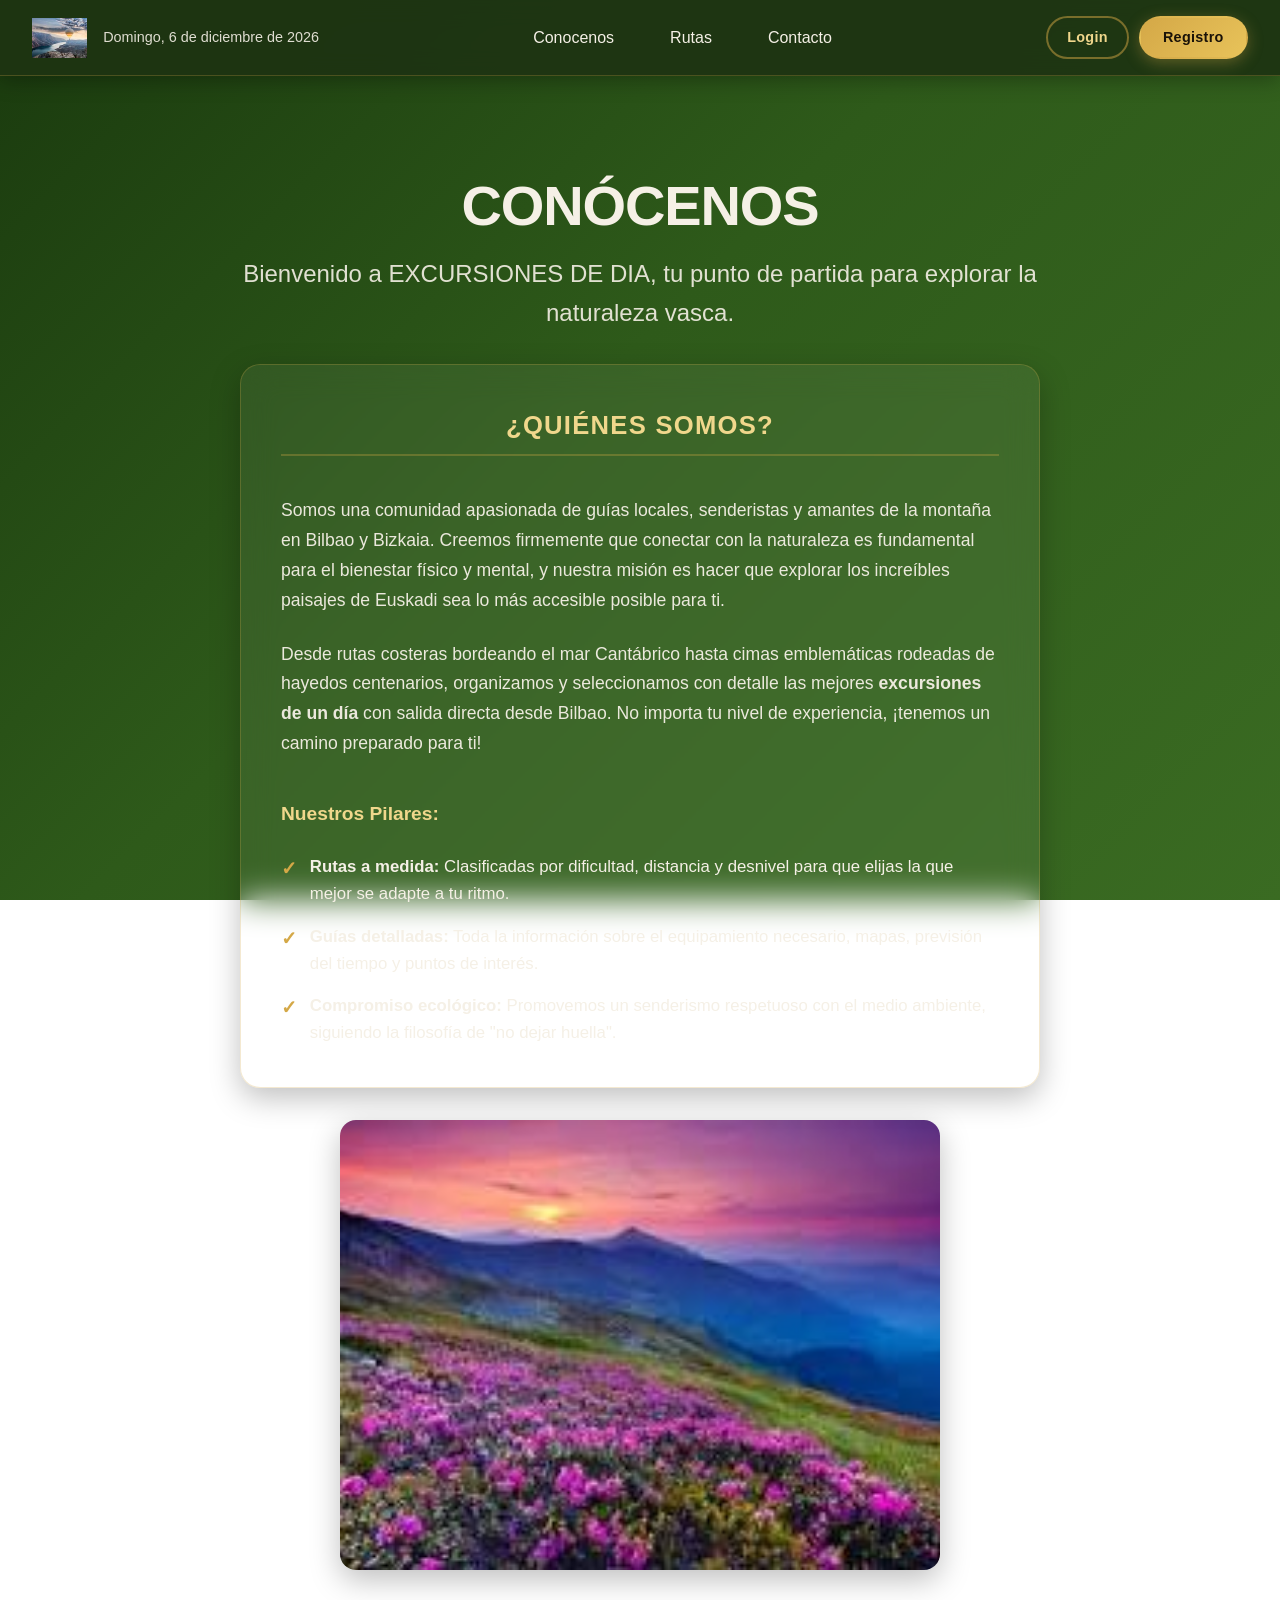
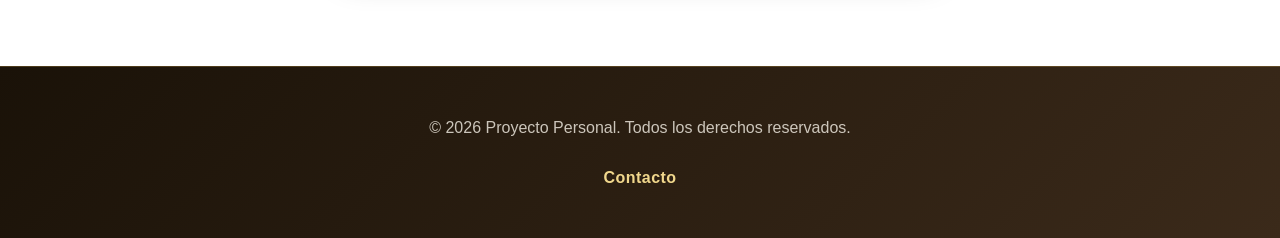
==== conocenos/conocenos.html @ 3b824a56 "primer commit" ====
<!DOCTYPE html>
<html lang="es">
<head>
    <meta charset="UTF-8">
    <meta name="viewport" content="width=device-width, initial-scale=1.0">
    <title>Excursiones de Día | Conócenos</title>
    <link rel="stylesheet" href="../style.css">
    <link rel="stylesheet" href="conocenos.css">
    <meta name="description" content="Conócenos y sabrás cómo organizamos las mejores excursiones de día partiendo de Bilbao y provincia.">
    <link rel="icon" href="../img/logo.jpeg" type="img/png">
</head>

<body>

    <header>
        <div class="header-left">
            <div class="logo_salud"><a href="../index.html"><img src="../img/logo.jpeg" alt="ProyPersonal" /></a></div>
            <div id="fechaDia"></div>
        </div>
        <nav>
            <ul>
                <li><a href="../conocenos/conocenos.html">Conocenos</a></li>
                <li><a href="../rutas/rutas.html">Rutas</a></li>
                <li><a href="../icontacto/icontacto.html">Contacto</a></li>
            </ul>
        </nav>
        <div class="auth-buttons">
            <a href="../ilogin/ilogin.html" class="btn-login" id="btnLogin">Login</a>
            <a href="../registro/registro.html" class="btn-registro" id="btnRegistro">Registro</a>
        </div>
    </header>

    <main>
        <section id="inicio" class="inicio">
            <div class="inicio-inicio">
                <h1>CONÓCENOS</h1>
                <p class="inicio-bienvenida">Bienvenido a EXCURSIONES DE DIA, tu punto de partida para explorar la naturaleza vasca.</p>
                
                <div class="inicio-conocenos" style="max-width: 800px; margin: 2rem auto; background: rgba(255, 255, 255, 0.06); padding: 2.5rem; border-radius: 20px; border: 1px solid rgba(212, 168, 71, 0.25); backdrop-filter: blur(16px); text-align: left; display: flex; flex-direction: column; gap: 1.5rem; box-shadow: var(--card-shadow);">
                    <h2 style="color: var(--highlight-color); text-align: center; border-bottom: 2px solid rgba(212, 168, 71, 0.3); padding-bottom: 0.5rem; margin-bottom: 1rem; font-size: 1.6rem; letter-spacing: 0.05em;">¿QUIÉNES SOMOS?</h2>
                    
                    <p style="font-size: 1.1rem; line-height: 1.7; opacity: 0.95;">
                        Somos una comunidad apasionada de guías locales, senderistas y amantes de la montaña en Bilbao y Bizkaia. Creemos firmemente que conectar con la naturaleza es fundamental para el bienestar físico y mental, y nuestra misión es hacer que explorar los increíbles paisajes de Euskadi sea lo más accesible posible para ti.
                    </p>
                    
                    <p style="font-size: 1.1rem; line-height: 1.7; opacity: 0.95;">
                        Desde rutas costeras bordeando el mar Cantábrico hasta cimas emblemáticas rodeadas de hayedos centenarios, organizamos y seleccionamos con detalle las mejores <strong>excursiones de un día</strong> con salida directa desde Bilbao. No importa tu nivel de experiencia, ¡tenemos un camino preparado para ti!
                    </p>
                    
                    <p style="font-size: 1.2rem; font-weight: 700; color: var(--highlight-color); margin-top: 1rem;">Nuestros Pilares:</p>
                    <ul style="list-style-type: none; padding-left: 0; display: flex; flex-direction: column; gap: 1rem;">
                        <li style="position: relative; padding-left: 1.8rem; font-size: 1.05rem;">
                            <span style="color: var(--accent-color); position: absolute; left: 0; font-weight: 900; font-size: 1.2rem;">✓</span>
                            <strong>Rutas a medida:</strong> Clasificadas por dificultad, distancia y desnivel para que elijas la que mejor se adapte a tu ritmo.
                        </li>
                        <li style="position: relative; padding-left: 1.8rem; font-size: 1.05rem;">
                            <span style="color: var(--accent-color); position: absolute; left: 0; font-weight: 900; font-size: 1.2rem;">✓</span>
                            <strong>Guías detalladas:</strong> Toda la información sobre el equipamiento necesario, mapas, previsión del tiempo y puntos de interés.
                        </li>
                        <li style="position: relative; padding-left: 1.8rem; font-size: 1.05rem;">
                            <span style="color: var(--accent-color); position: absolute; left: 0; font-weight: 900; font-size: 1.2rem;">✓</span>
                            <strong>Compromiso ecológico:</strong> Promovemos un senderismo respetuoso con el medio ambiente, siguiendo la filosofía de "no dejar huella".
                        </li>
                    </ul>
                </div>
                
                <div class="inicio_img">
                    <img src="../img/imagen1.jpeg" alt="Senderismo en Bilbao" style="max-width: 600px; width: 100%; border-radius: var(--border-radius); box-shadow: var(--card-shadow); transition: var(--transition);">
                </div>
            </div>
        </section>     
    </main>

    <footer class="inicio-footer">
        <div class="caja-footer">
            <p class="p-footer">&copy; 2026 Proyecto Personal. Todos los derechos reservados.</p>
            <a href="../icontacto/icontacto.html">Contacto</a>
        </div>
    </footer>
    
    <script src="../js/fechadia.js"></script>

</body>
</html>
---- style.css ----
:root {
    /* Verde bosque oscuro: cabecera, acentos */
    --primary-color: #2d5016;
    /* Fondo principal: verde bosque medio */
    --secondary-color: #3a6b22;
    /* Acento: ámbar dorado (senderos, tierra) */
    --accent-color: #d4a847;
    /* Highlight: ámbar claro */
    --highlight-color: #f0d78c;
    /* Texto claro */
    --text-light: #f5f0e6;
    /* Texto oscuro */
    --text-dark: #1a1208;
    /* Fondo body: gradiente verde-bosque */
    --bg-color: #2e5a1a;
    --bg-gradient: linear-gradient(135deg, #1a3a0e 0%, #2e5a1a 45%, #3a6b22 100%);
    --header-bg: rgba(30, 52, 18, 0.95);
    --card-bg: rgba(255, 255, 255, 0.08);
    --header-shadow: 0 4px 20px rgba(0, 0, 0, 0.3);
    --card-shadow: 0 10px 30px rgba(0, 0, 0, 0.25);
    --transition: all 0.3s cubic-bezier(0.4, 0, 0.2, 1);
    --max-width: 1200px;
    --border-radius: 16px;
}

* {
    box-sizing: border-box;
    margin: 0;
    padding: 0;
}

body {
    background: var(--bg-gradient);
    background-attachment: fixed;
    color: var(--text-light);
    font-family: 'Outfit', -apple-system, BlinkMacSystemFont, 'Segoe UI', Roboto, Oxygen, Ubuntu, Cantarell, 'Open Sans', 'Helvetica Neue', sans-serif;
    line-height: 1.6;
    display: flex;
    flex-direction: column;
    min-height: 100vh;
    overflow-x: hidden;
}

/* Header & Navigation */
header {
    background: var(--header-bg);
    -webkit-backdrop-filter: blur(12px);
    backdrop-filter: blur(12px);
    border-bottom: 1px solid rgba(212, 168, 71, 0.25);
    padding: 1rem 2rem;
    display: flex;
    align-items: center;
    justify-content: space-between;
    position: sticky;
    top: 0;
    z-index: 1000;
    box-shadow: var(--header-shadow);
    transition: var(--transition);
}

.logo_salud a {
    display: flex;
    align-items: center;
    text-decoration: none;
}

.logo_salud img {
    height: 40px;
    width: auto;
    transition: var(--transition);
}

nav ul {
    list-style: none;
    display: flex;
    gap: 1.5rem;
    align-items: center;
}

nav a {
    color: var(--text-light);
    text-decoration: none;
    font-size: 1rem;
    font-weight: 500;
    padding: 0.5rem 1rem;
    border-radius: 8px;
    transition: var(--transition);
    position: relative;
}

nav a::after {
    content: '';
    position: absolute;
    bottom: 0;
    left: 50%;
    width: 0;
    height: 2px;
    background: linear-gradient(90deg, var(--accent-color), var(--highlight-color));
    transition: var(--transition);
    transform: translateX(-50%);
    border-radius: 2px;
}

nav a:hover::after {
    width: 80%;
}

nav a:hover {
    background: rgba(255, 255, 255, 0.1);
}

#fechaDia {
    font-size: 0.9rem;
    font-weight: 300;
    opacity: 0.9;
}

/* Header Left (logo + fecha) */
.header-left {
    display: flex;
    align-items: center;
    gap: 1rem;
}

.auth-buttons {
    display: flex;
    align-items: center;
    gap: 0.6rem;
}

/* Login: estilo outline discreto */
.btn-login {
    color: var(--highlight-color);
    text-decoration: none;
    font-size: 0.9rem;
    font-weight: 600;
    padding: 0.5rem 1.2rem;
    border: 2px solid rgba(212, 168, 71, 0.5);
    border-radius: 50px;
    background: transparent;
    transition: var(--transition);
    letter-spacing: 0.02em;
}

.btn-login:hover {
    background: rgba(212, 168, 71, 0.15);
    border-color: var(--accent-color);
    color: #fff;
    transform: translateY(-2px);
}

/* Registro: estilo sólido llamativo (CTA) */
.btn-registro {
    color: var(--text-dark);
    text-decoration: none;
    font-size: 0.9rem;
    font-weight: 700;
    padding: 0.5rem 1.4rem;
    border: 2px solid transparent;
    border-radius: 50px;
    background: linear-gradient(135deg, var(--accent-color), #e8c35a);
    box-shadow: 0 4px 15px rgba(212, 168, 71, 0.35);
    transition: var(--transition);
    letter-spacing: 0.02em;
}

.btn-registro:hover {
    background: linear-gradient(135deg, #e8c35a, var(--highlight-color));
    transform: translateY(-2px);
    box-shadow: 0 6px 20px rgba(212, 168, 71, 0.5);
}

/* Main Content */
main {
    flex: 1;
    width: 100%;
    max-width: var(--max-width);
    margin: 0 auto;
    padding: 2rem;
}

.inicio {
    display: flex;
    flex-direction: column;
    align-items: center;
    justify-content: center;
    text-align: center;
    gap: 3rem;
    padding: 4rem 1rem;
}

h1 {
    font-size: clamp(2rem, 5vw, 3.5rem);
    font-weight: 800;
    margin-bottom: 1rem;
    letter-spacing: -0.02em;
    line-height: 1.2;
}

.inicio-bienvenida {
    font-size: clamp(1.1rem, 2vw, 1.5rem);
    opacity: 0.9;
    max-width: 800px;
    margin: 0 auto 2rem;
}

.inicio-descripcion {
    max-width: 700px;
    margin: 0 auto;
    display: flex;
    flex-direction: column;
    gap: 1rem;
}

.inicio-descripcion p {
    font-size: 1.1rem;
    opacity: 0.85;
}

.inicio_img {
    display: flex;
    flex-direction: column;
    align-items: center;
    gap: 2rem;
    width: 100%;
    margin-top: 2rem;
}

.inicio_img img {
    width: 100%;
    max-width: 600px;
    height: auto;
    aspect-ratio: 4/3;
    object-fit: cover;
    border-radius: 24px;
    box-shadow: var(--card-shadow);
    transition: var(--transition);
}

.inicio_img img:hover {
    transform: scale(1.02);
}

#btnCambiar {
    padding: 1rem 2.5rem;
    font-size: 1.1rem;
    font-weight: 600;
    border: 2px solid rgba(212, 168, 71, 0.4);
    border-radius: 50px;
    background: linear-gradient(135deg, var(--accent-color), var(--primary-color));
    color: var(--highlight-color);
    cursor: pointer;
    box-shadow: 0 4px 20px rgba(212, 168, 71, 0.3);
    transition: var(--transition);
    letter-spacing: 0.02em;
}

#btnCambiar:hover {
    background: var(--highlight-color);
    color: var(--text-dark);
    border-color: var(--highlight-color);
    transform: translateY(-3px);
    box-shadow: 0 8px 30px rgba(212, 168, 71, 0.35);
}

/* Footer */
footer {
    background: linear-gradient(135deg, #1a1208 0%, #3b2a1a 100%);
    border-top: 1px solid rgba(212, 168, 71, 0.25);
    padding: 3rem 2rem;
    margin-top: auto;
}

.caja-footer {
    max-width: var(--max-width);
    margin: 0 auto;
    display: flex;
    flex-direction: column;
    align-items: center;
    gap: 1.5rem;
    text-align: center;
}

.p-footer {
    font-size: 1rem;
    opacity: 0.8;
}

.caja-footer a {
    color: var(--highlight-color);
    text-decoration: none;
    font-weight: 600;
    letter-spacing: 0.03em;
    transition: var(--transition);
}

.caja-footer a:hover {
    color: var(--text-light);
    text-decoration: underline;
}

/* Media Queries */

/* Tablet */
@media (max-width: 992px) {
    main {
        padding: 1.5rem;
    }
    
    .inicio {
        padding: 3rem 1rem;
        gap: 2rem;
    }
}

@media (max-width: 768px) {
    header {
        padding: 1rem;
        flex-direction: column;
        gap: 1rem;
    }

    nav ul {
        gap: 0.5rem;
        flex-wrap: wrap;
        justify-content: center;
    }

    nav a {
        font-size: 0.9rem;
        padding: 0.4rem 0.8rem;
    }

    .inicio_img img {
        max-width: 100%;
    }
}

/* Mobile */
@media (max-width: 480px) {
    header {
        padding: 0.8rem;
    }

    .logo_salud img {
        height: 32px;
    }

    nav ul {
        gap: 0.25rem;
    }

    nav a {
        font-size: 0.85rem;
        padding: 0.3rem 0.6rem;
    }

    h1 {
        font-size: 2.2rem;
    }

    .inicio-bienvenida {
        font-size: 1.1rem;
    }

    .inicio-descripcion p {
        font-size: 1rem;
    }

    footer {
        padding: 2rem 1rem;
    }
}

/* Custom Form Styling (Glassmorphism & Cohesion) */
.form-container {
    width: 100%;
    max-width: 520px;
    background: rgba(30, 52, 18, 0.65); /* Forest green transparent background */
    -webkit-backdrop-filter: blur(16px);
    backdrop-filter: blur(16px);
    border: 1px solid rgba(212, 168, 71, 0.25);
    border-radius: var(--border-radius);
    padding: 2.5rem;
    box-shadow: var(--card-shadow);
    margin: 2rem auto;
    transition: var(--transition);
}

.form-container:hover {
    border-color: rgba(212, 168, 71, 0.4);
    box-shadow: 0 15px 35px rgba(0, 0, 0, 0.35);
}

.form-title {
    font-size: 1.8rem;
    font-weight: 700;
    color: var(--highlight-color);
    margin-bottom: 1.5rem;
    text-align: center;
    text-transform: uppercase;
    letter-spacing: 0.05em;
}

.form-group {
    display: flex;
    flex-direction: column;
    gap: 0.5rem;
    margin-bottom: 1.5rem;
    text-align: left;
}

.form-group label {
    font-size: 0.95rem;
    font-weight: 600;
    color: var(--text-light);
    letter-spacing: 0.02em;
}

.form-group input,
.form-group textarea {
    width: 100%;
    padding: 0.8rem 1rem;
    font-family: inherit;
    font-size: 1rem;
    background: rgba(255, 255, 255, 0.06);
    border: 1px solid rgba(255, 255, 255, 0.15);
    border-radius: 8px;
    color: var(--text-light);
    transition: var(--transition);
}

.form-group input::placeholder,
.form-group textarea::placeholder {
    color: rgba(245, 240, 230, 0.4);
}

.form-group input:hover,
.form-group textarea:hover {
    background: rgba(255, 255, 255, 0.1);
    border-color: rgba(212, 168, 71, 0.3);
}

.form-group input:focus,
.form-group textarea:focus {
    outline: none;
    background: rgba(255, 255, 255, 0.12);
    border-color: var(--accent-color);
    box-shadow: 0 0 10px rgba(212, 168, 71, 0.25);
}

/* Checkbox Style */
.form-checkbox {
    display: flex;
    align-items: flex-start;
    gap: 0.75rem;
    margin-bottom: 2rem;
    text-align: left;
    cursor: pointer;
}

.form-checkbox input[type="checkbox"] {
    -webkit-appearance: none;
    -moz-appearance: none;
    appearance: none;
    width: 18px;
    height: 18px;
    border: 2px solid rgba(212, 168, 71, 0.5);
    border-radius: 4px;
    background: transparent;
    cursor: pointer;
    position: relative;
    top: 3px;
    flex-shrink: 0;
    transition: var(--transition);
}

.form-checkbox input[type="checkbox"]:checked {
    background: var(--accent-color);
    border-color: var(--accent-color);
}

.form-checkbox input[type="checkbox"]:checked::after {
    content: '✓';
    position: absolute;
    top: 50%;
    left: 50%;
    transform: translate(-50%, -50%);
    color: var(--text-dark);
    font-size: 11px;
    font-weight: 900;
}

.form-checkbox label {
    font-size: 0.9rem;
    color: var(--text-light);
    opacity: 0.9;
    cursor: pointer;
    -webkit-user-select: none;
    -moz-user-select: none;
    -ms-user-select: none;
    user-select: none;
    line-height: 1.4;
}

/* Submit Button */
.btn-submit {
    width: 100%;
    padding: 0.9rem 2rem;
    font-size: 1.05rem;
    font-weight: 700;
    color: var(--text-dark);
    background: linear-gradient(135deg, var(--accent-color), #e8c35a);
    border: none;
    border-radius: 50px;
    cursor: pointer;
    box-shadow: 0 4px 15px rgba(212, 168, 71, 0.35);
    transition: var(--transition);
    letter-spacing: 0.03em;
    text-transform: uppercase;
}

.btn-submit:hover:not(:disabled) {
    background: linear-gradient(135deg, #e8c35a, var(--highlight-color));
    transform: translateY(-2px);
    box-shadow: 0 6px 20px rgba(212, 168, 71, 0.5);
}

.btn-submit:active:not(:disabled) {
    transform: translateY(-1px);
}

.btn-submit:disabled {
    background: rgba(255, 255, 255, 0.15);
    color: rgba(255, 255, 255, 0.3);
    cursor: not-allowed;
    box-shadow: none;
    border: 1px solid rgba(255, 255, 255, 0.1);
}

/* Form Footer Links */
.form-footer-text {
    margin-top: 1.5rem;
    font-size: 0.9rem;
    opacity: 0.85;
    text-align: center;
}

.form-footer-text a {
    color: var(--highlight-color);
    text-decoration: none;
    font-weight: 600;
    transition: var(--transition);
}

.form-footer-text a:hover {
    color: #fff;
    text-decoration: underline;
}
---- conocenos/conocenos.css ----
/* conocenos.css - Estilos específicos de la página Conócenos */
/* La mayoría de estilos estructurales se cargan desde ../style.css */

.inicio-conocenos {
    transition: var(--transition);
}

.inicio-conocenos:hover {
    transform: translateY(-2px);
    border-color: rgba(212, 168, 71, 0.45) !important;
    box-shadow: 0 12px 40px rgba(0, 0, 0, 0.35) !important;
}

.inicio-conocenos ul li:hover {
    transform: translateX(4px);
    transition: var(--transition);
}
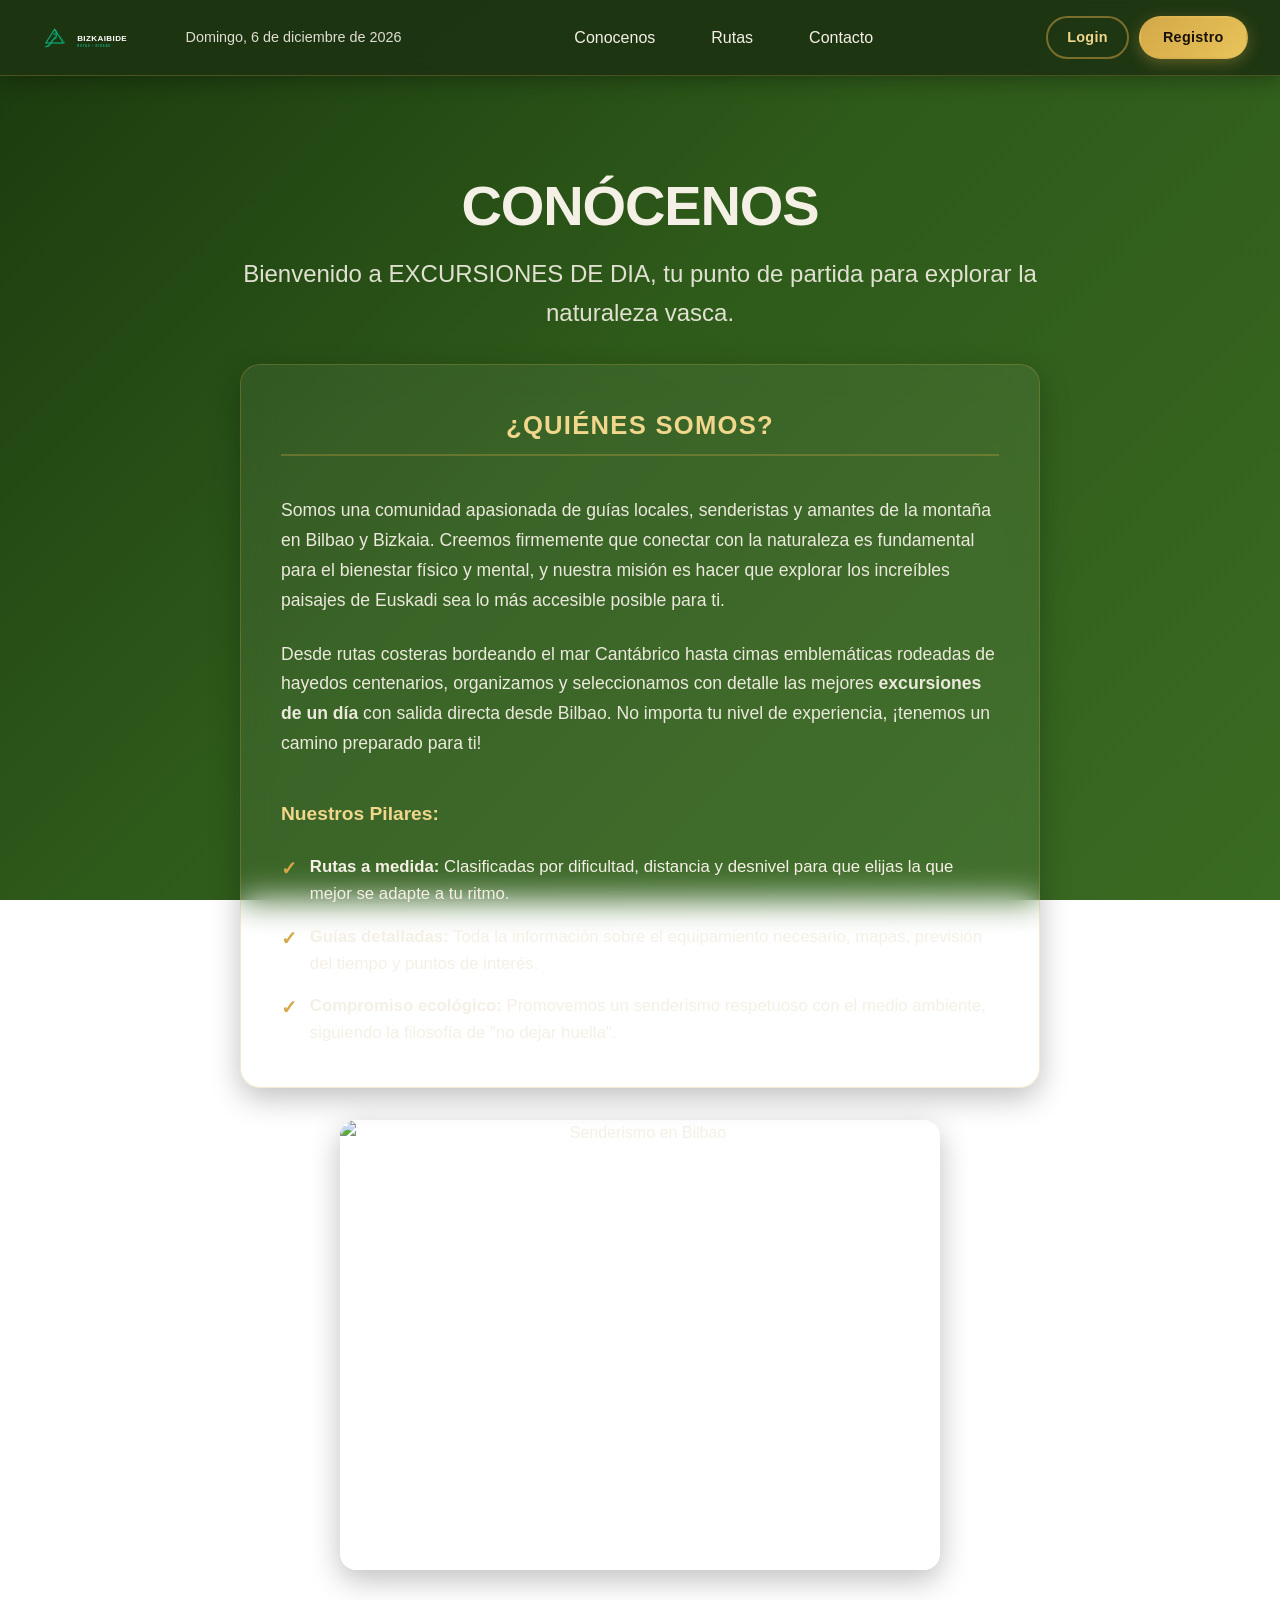
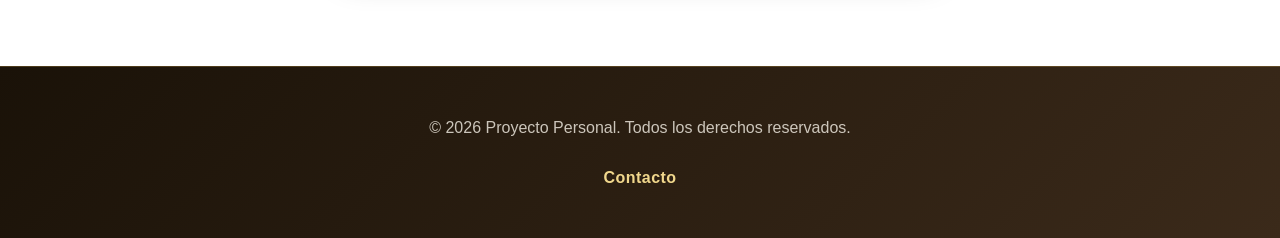
==== commit 8da85aba: "img: cambio logo e imagenes" ====
--- a/conocenos/conocenos.html
+++ b/conocenos/conocenos.html
@@ -7,14 +7,14 @@
     <link rel="stylesheet" href="../style.css">
     <link rel="stylesheet" href="conocenos.css">
     <meta name="description" content="Conócenos y sabrás cómo organizamos las mejores excursiones de día partiendo de Bilbao y provincia.">
-    <link rel="icon" href="../img/logo.jpeg" type="img/png">
+    <link rel="icon" href="../img/logo_bizkaibide.svg" type="image/svg+xml">
 </head>
 
 <body>
 
     <header>
         <div class="header-left">
-            <div class="logo_salud"><a href="../index.html"><img src="../img/logo.jpeg" alt="ProyPersonal" /></a></div>
+            <div class="logo_salud"><a href="../index.html"><img src="../img/logo_bizkaibide.svg" alt="Bizkaibide" /></a></div>
             <div id="fechaDia"></div>
         </div>
         <nav>
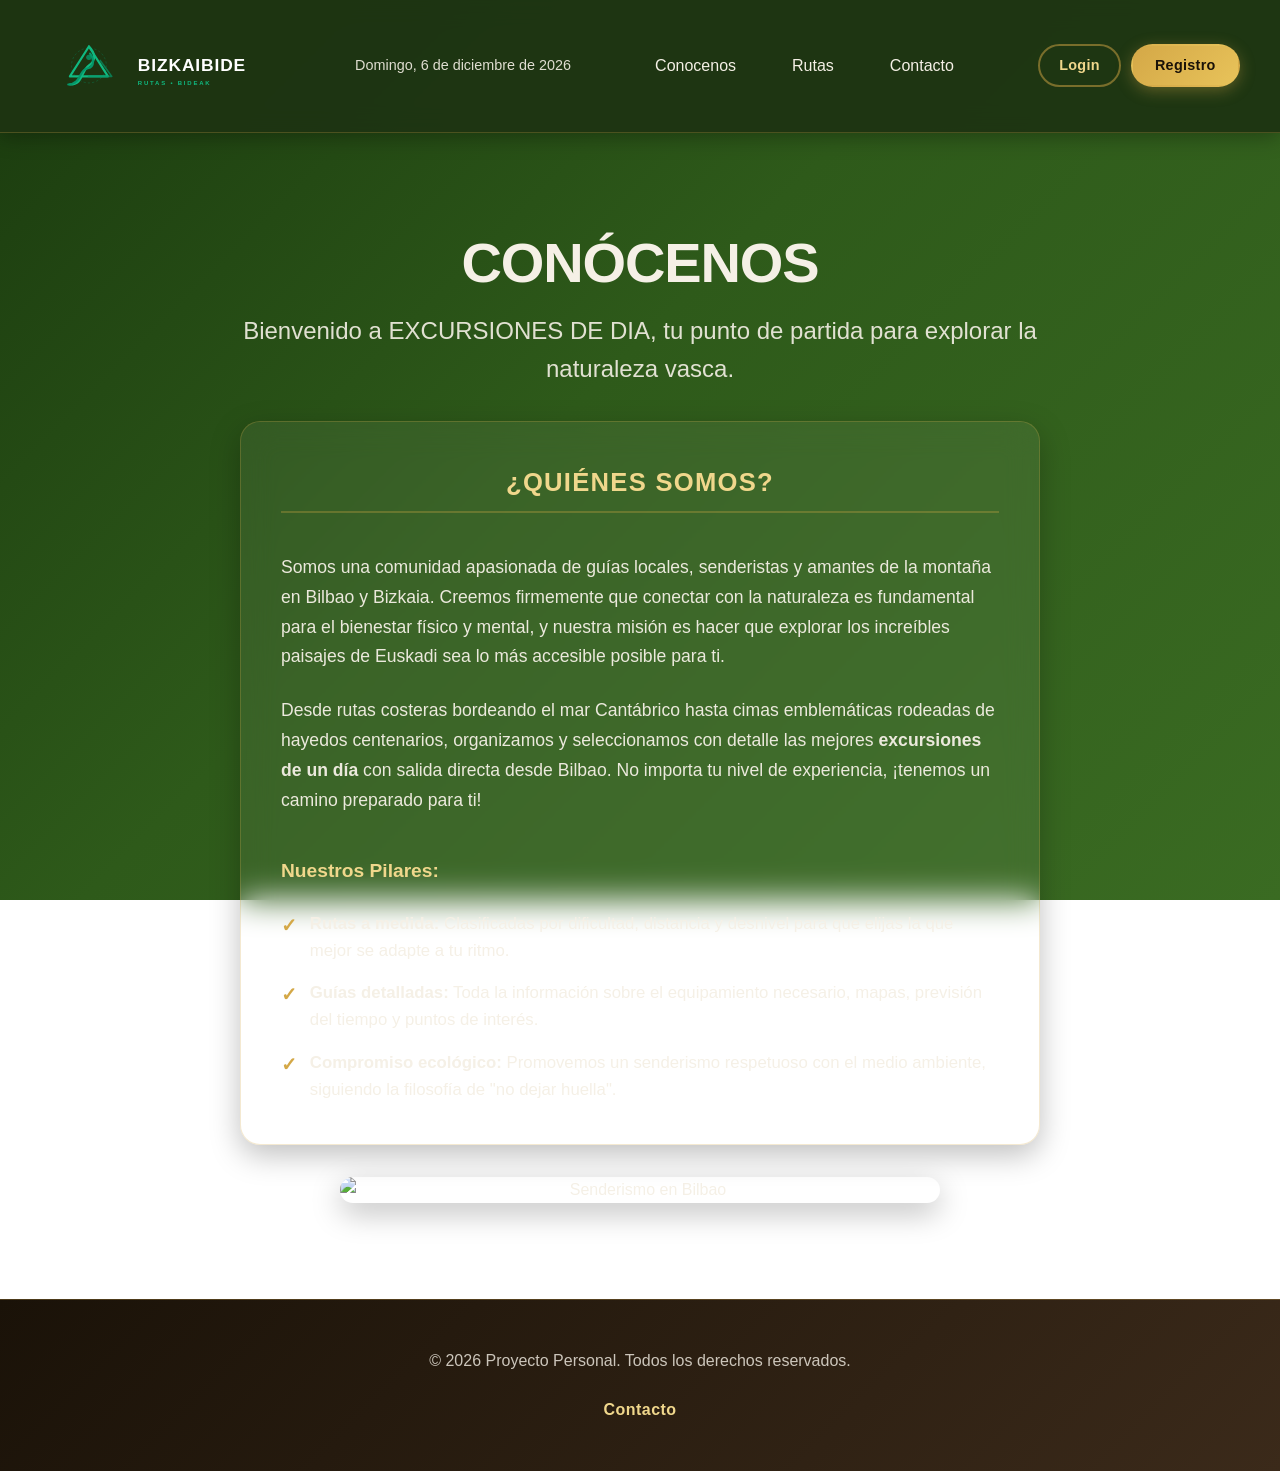
==== commit 47648736: "carrusel de fotos en index" ====
--- a/conocenos/conocenos.html
+++ b/conocenos/conocenos.html
@@ -14,7 +14,7 @@
 
     <header>
         <div class="header-left">
-            <div class="logo_salud"><a href="../index.html"><img src="../img/logo_bizkaibide.svg" alt="Bizkaibide" /></a></div>
+            <div class="logo_bizkaibide"><a href="../index.html"><img src="../img/logo_bizkaibide.svg" alt="Bizkaibide" /></a></div>
             <div id="fechaDia"></div>
         </div>
         <nav>
--- a/style.css
+++ b/style.css
@@ -23,6 +23,10 @@
     --border-radius: 16px;
 }
 
+html {
+    font-size: 100%;
+}
+
 * {
     box-sizing: border-box;
     margin: 0;
@@ -47,7 +51,7 @@
     -webkit-backdrop-filter: blur(12px);
     backdrop-filter: blur(12px);
     border-bottom: 1px solid rgba(212, 168, 71, 0.25);
-    padding: 1rem 2rem;
+    padding: 1.4rem 2.5rem;
     display: flex;
     align-items: center;
     justify-content: space-between;
@@ -58,14 +62,14 @@
     transition: var(--transition);
 }
 
-.logo_salud a {
+.logo_bizkaibide a {
     display: flex;
     align-items: center;
     text-decoration: none;
 }
 
-.logo_salud img {
-    height: 40px;
+.logo_bizkaibide img {
+    height: 87px;
     width: auto;
     transition: var(--transition);
 }
@@ -221,24 +225,108 @@
     display: flex;
     flex-direction: column;
     align-items: center;
-    gap: 2rem;
+    gap: 1.5rem;
     width: 100%;
     margin-top: 2rem;
 }
 
-.inicio_img img {
-    width: 100%;
-    max-width: 600px;
-    height: auto;
-    aspect-ratio: 4/3;
-    object-fit: cover;
+.carousel {
+    position: relative;
+    width: 100%;
+    max-width: 760px;
+    display: flex;
+    align-items: center;
+    justify-content: center;
+}
+
+.carousel-slide {
+    position: relative;
+    width: 100%;
+    overflow: hidden;
     border-radius: 24px;
     box-shadow: var(--card-shadow);
-    transition: var(--transition);
+}
+
+.carousel-slide img {
+    width: 100%;
+    display: block;
+    height: auto;
+    aspect-ratio: 4 / 3;
+    object-fit: cover;
+}
+
+.carousel-caption {
+    position: absolute;
+    inset: 0;
+    display: flex;
+    align-items: center;
+    justify-content: center;
+    text-align: center;
+    padding: 1.5rem;
+    font-size: clamp(1.1rem, 2vw, 1.8rem);
+    font-weight: 700;
+    color: var(--text-light);
+    background: rgba(0, 0, 0, 0.28);
+    backdrop-filter: blur(4px);
+    letter-spacing: 0.02em;
+    text-shadow: 0 2px 18px rgba(0, 0, 0, 0.65);
+}
+
+.carousel-control {
+    position: absolute;
+    top: 50%;
+    transform: translateY(-50%);
+    width: 44px;
+    height: 44px;
+    border-radius: 50%;
+    border: none;
+    background: rgba(0, 0, 0, 0.35);
+    color: var(--text-light);
+    font-size: 1.8rem;
+    cursor: pointer;
+    display: grid;
+    place-items: center;
+    transition: background 0.25s ease;
+    z-index: 2;
+}
+
+.carousel-control:hover {
+    background: rgba(0, 0, 0, 0.55);
+}
+
+.carousel-control.prev {
+    left: 0.75rem;
+}
+
+.carousel-control.next {
+    right: 0.75rem;
+}
+
+.carousel-dots {
+    display: flex;
+    gap: 0.65rem;
+    justify-content: center;
+    margin-top: 1rem;
+}
+
+.carousel-dot {
+    width: 12px;
+    height: 12px;
+    border-radius: 50%;
+    background: rgba(255, 255, 255, 0.5);
+    border: 1px solid rgba(255, 255, 255, 0.8);
+    cursor: pointer;
+    transition: transform 0.2s ease, background 0.2s ease;
+}
+
+.carousel-dot.active {
+    transform: scale(1.15);
+    background: var(--accent-color);
+    border-color: var(--text-light);
 }
 
 .inicio_img img:hover {
-    transform: scale(1.02);
+    transform: none;
 }
 
 #btnCambiar {
@@ -339,11 +427,11 @@
 /* Mobile */
 @media (max-width: 480px) {
     header {
-        padding: 0.8rem;
-    }
-
-    .logo_salud img {
-        height: 32px;
+        padding: 0.9rem;
+    }
+
+    .logo_bizkaibide img {
+        height: 42px;
     }
 
     nav ul {
@@ -365,6 +453,16 @@
 
     .inicio-descripcion p {
         font-size: 1rem;
+    }
+
+    .carousel-control {
+        width: 38px;
+        height: 38px;
+        font-size: 1.4rem;
+    }
+
+    .carousel-dots {
+        gap: 0.5rem;
     }
 
     footer {
